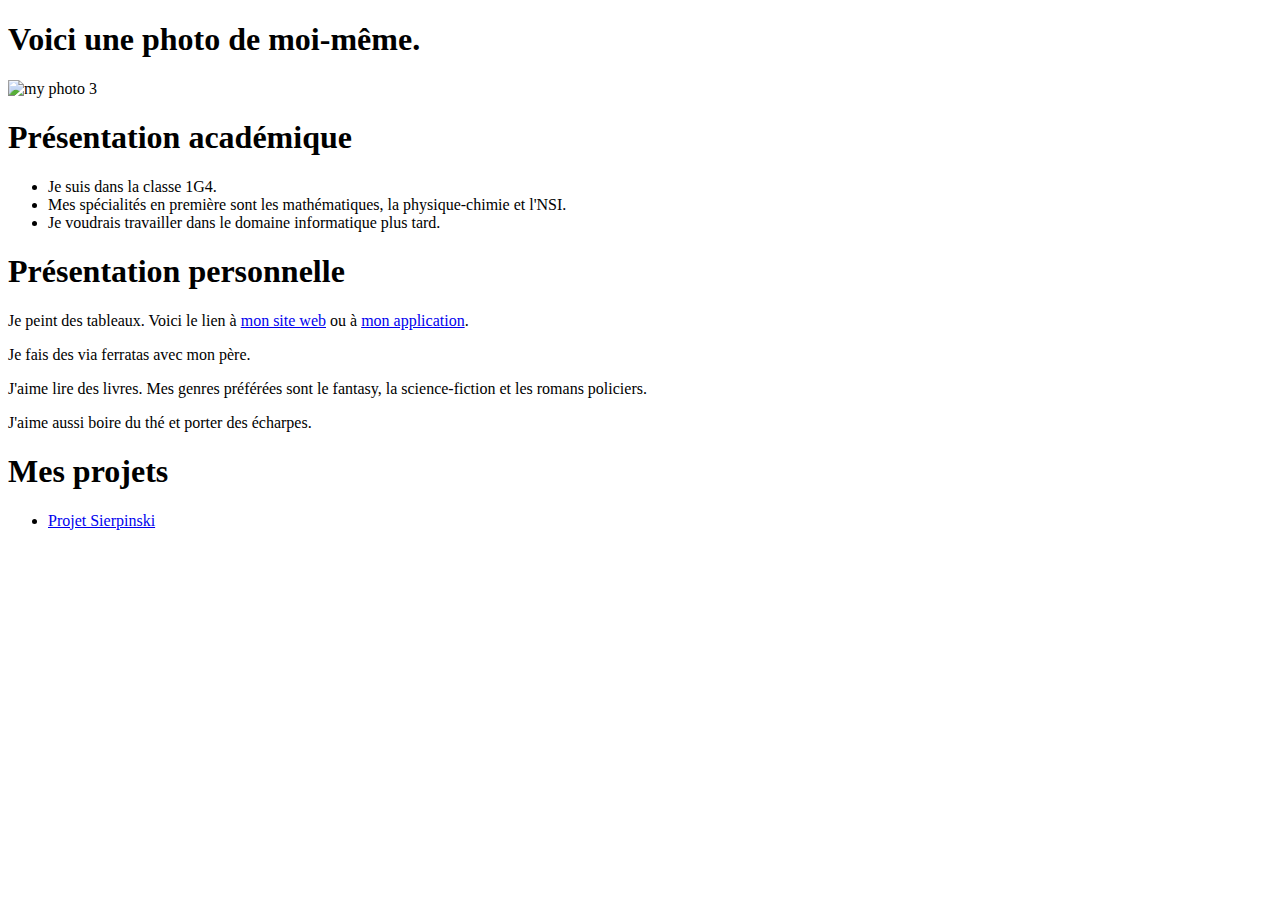
==== index.html @ bbfa2f0f "Update index.html" ====
<!DOCTYPE html>
<html>
  <head>
    <meta charset="utf-8">
    <link href="styles/style.css" rel="stylesheet" type="text/css">
    <title> Présentation </title>
  </head>
  <body>
    <h1>Voici une photo de moi-même. </h1>
    <img src="https://lh3.googleusercontent.com/[base64]s250-k-rw-no"
         alt="my photo 3">
    <h1> Présentation académique </h1>
      <ul>
        <li> Je suis dans la classe 1G4. </li>
        <li> Mes spécialités en première sont les mathématiques, la physique-chimie et l'NSI. </li>
        <li> Je voudrais travailler dans le domaine informatique plus tard. </li>
    </ul>
    <h1> Présentation personnelle </h1> 
    <p> Je peint des tableaux. Voici le lien à <a href="https://leasucikova.com/">mon site web</a> ou à <a href="https://leasucikova.glideapp.io/"> mon application</a>. </p>
    <p> Je fais des via ferratas avec mon père. </p>
    <p> J'aime lire des livres. Mes genres préférées sont le fantasy, la science-fiction et les romans policiers. </p> 
    <p> J'aime aussi boire du thé et porter des écharpes. </p> 
    <h1> Mes projets </h1>
    <ul>
      <li> <a href="/projets">Projet Sierpinski</a> </li>
    </ul>
  </body>
</html>
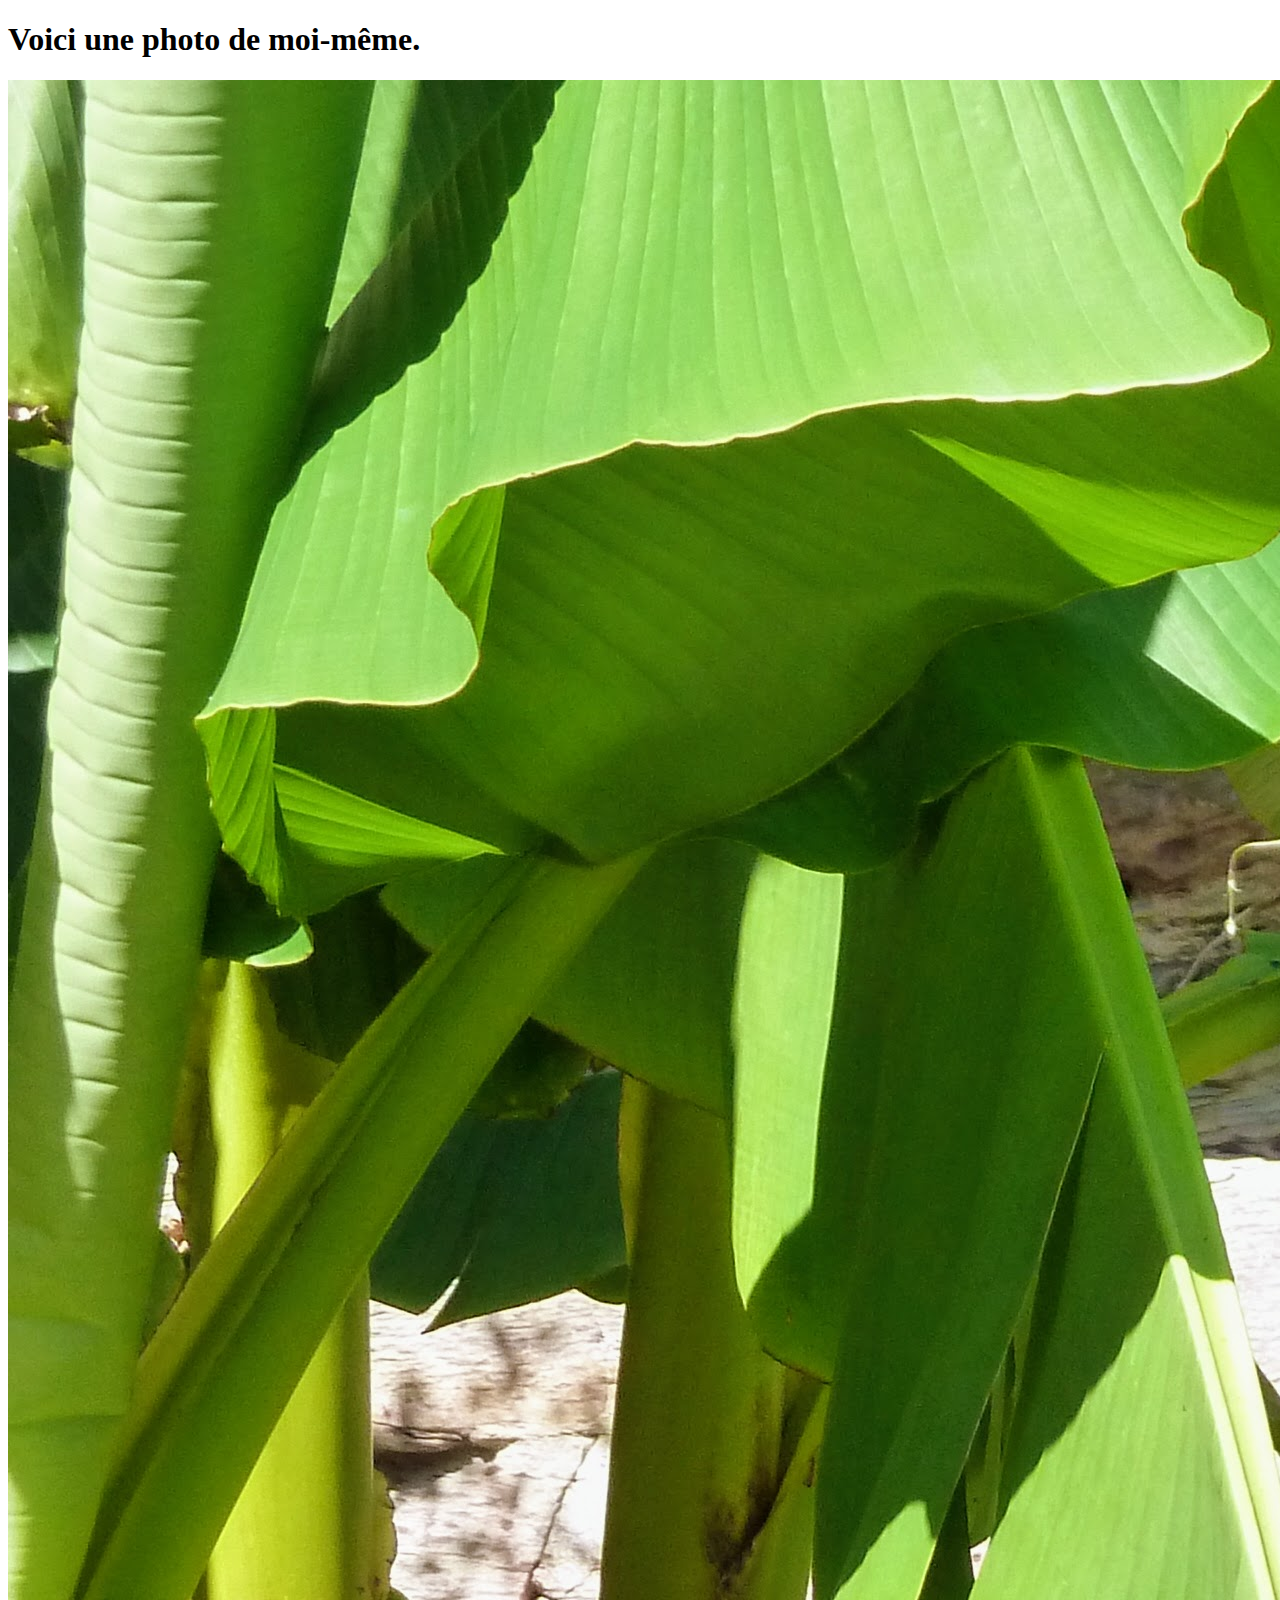
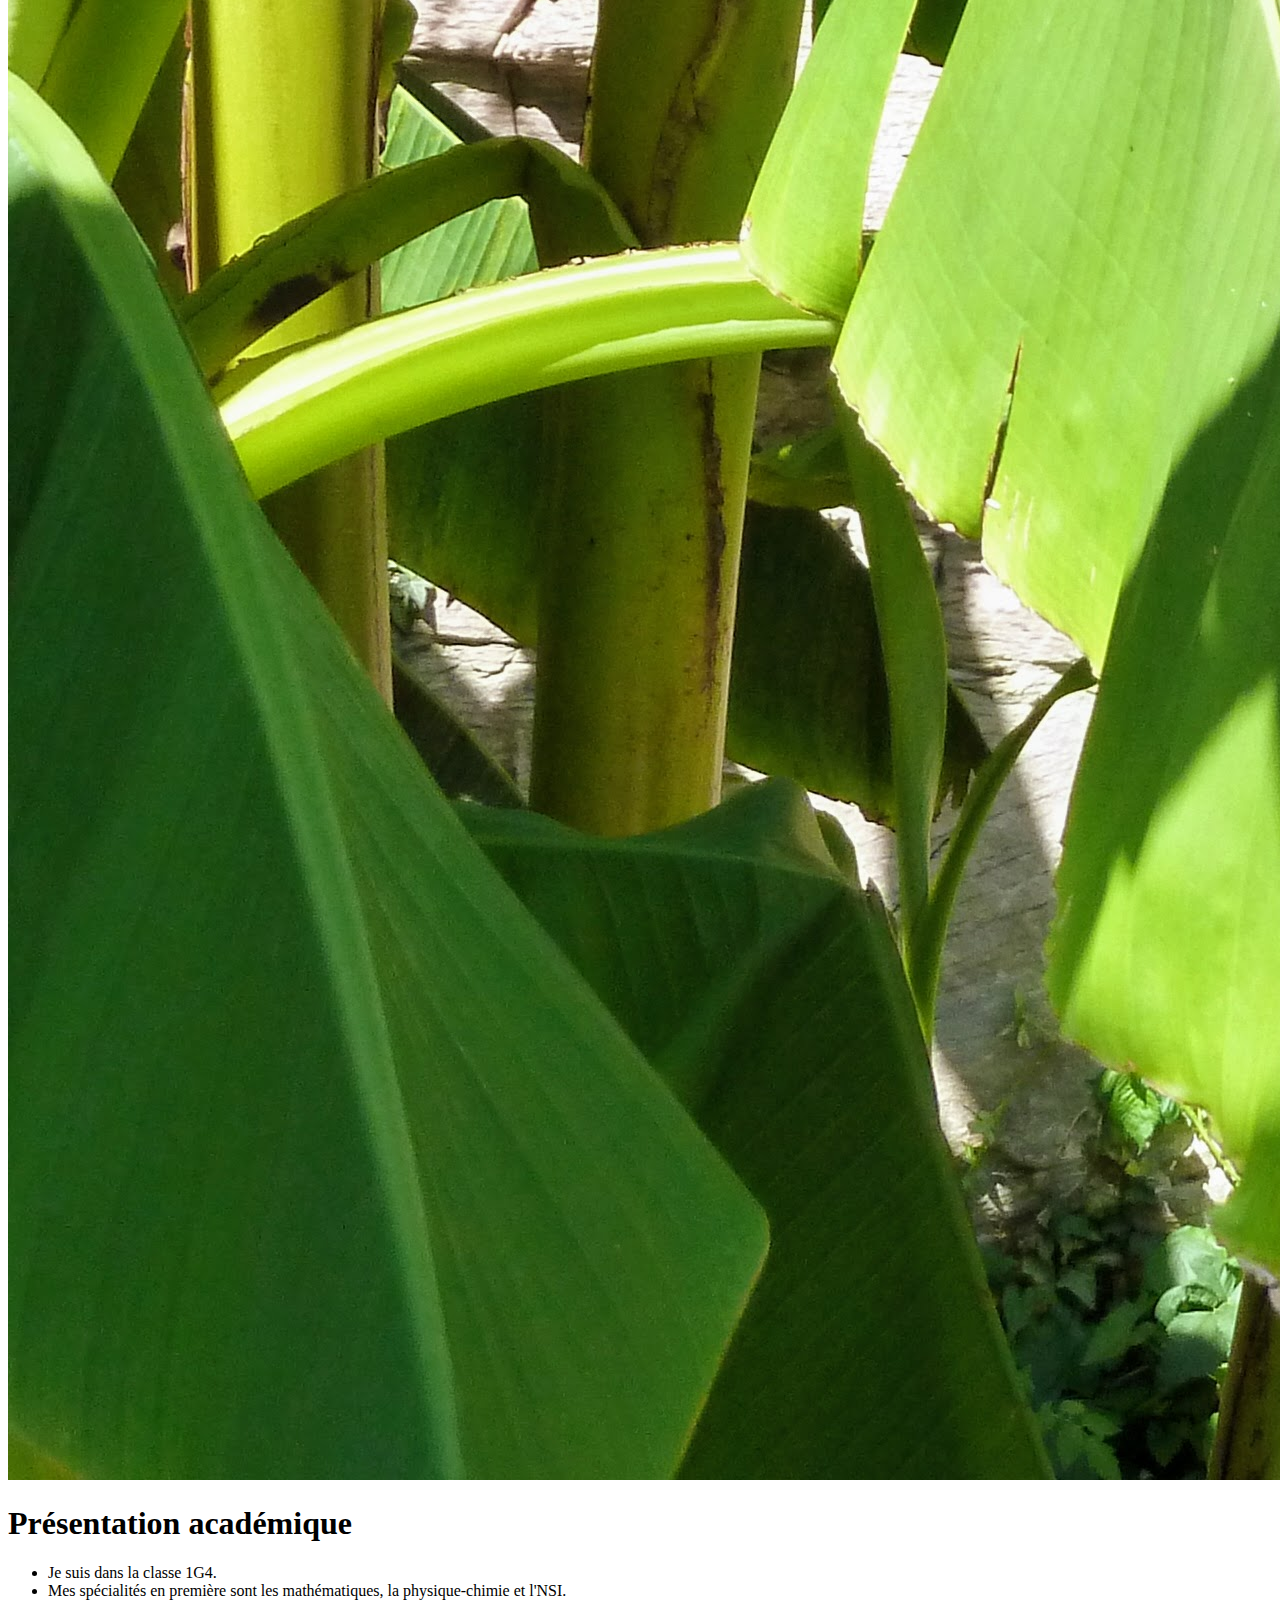
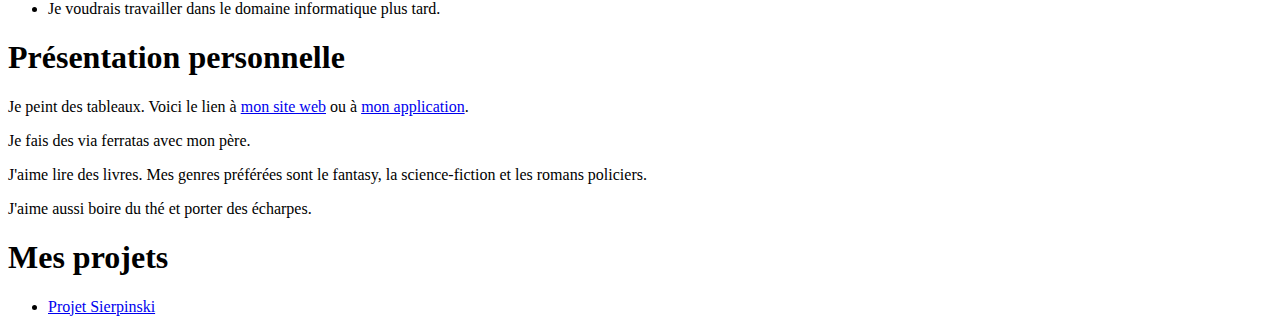
==== commit 7f9e361b: "Update index.html" ====
--- a/index.html
+++ b/index.html
@@ -7,7 +7,7 @@
   </head>
   <body>
     <h1>Voici une photo de moi-même. </h1>
-    <img src="https://lh3.googleusercontent.com/[base64]s250-k-rw-no"
+    <img src="/P1060257.JPG"
          alt="my photo 3">
     <h1> Présentation académique </h1>
       <ul>
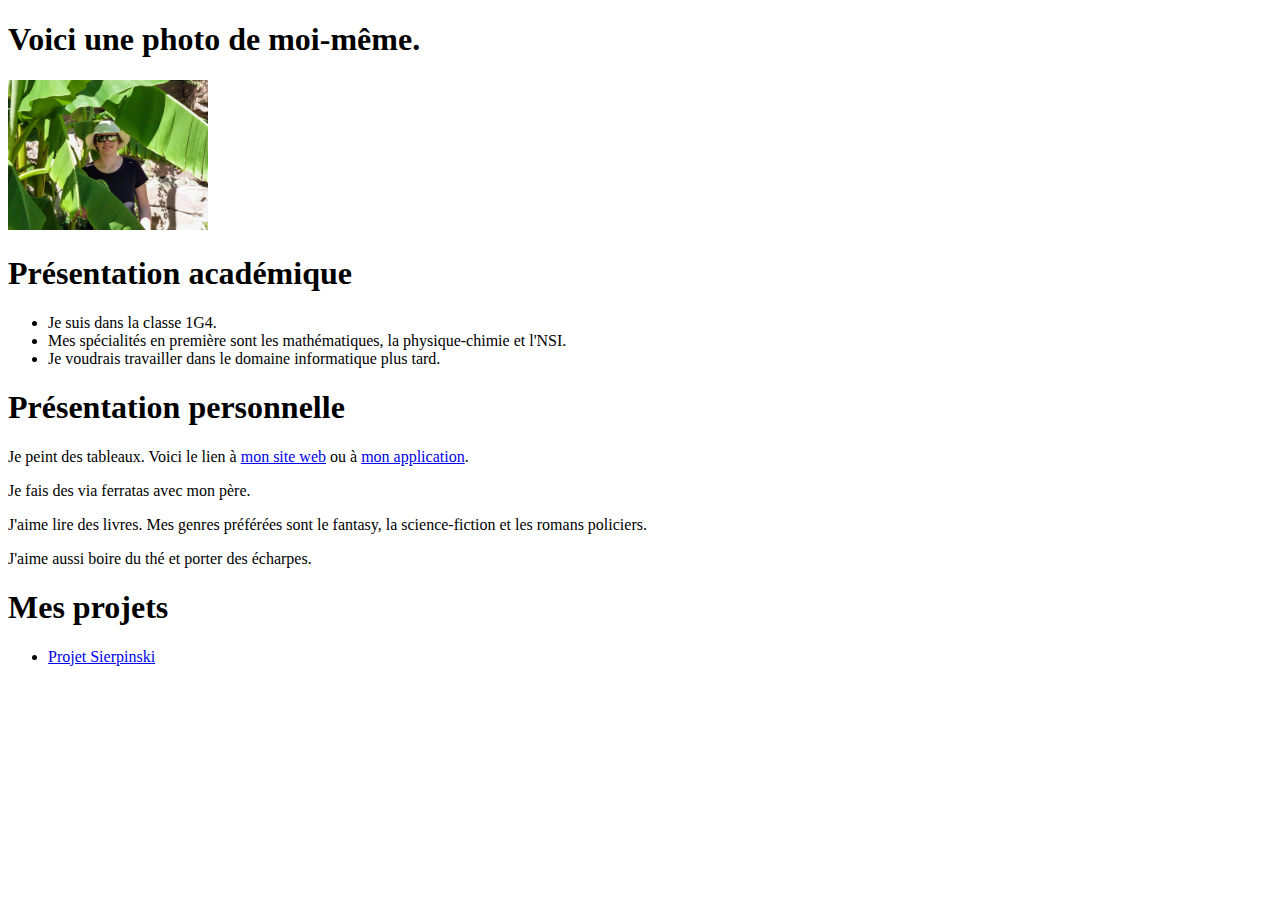
==== commit f155fae9: "Update index.html" ====
--- a/index.html
+++ b/index.html
@@ -7,8 +7,7 @@
   </head>
   <body>
     <h1>Voici une photo de moi-même. </h1>
-    <img src="/P1060257.JPG"
-         alt="my photo 3">
+    <img src="/P1060257.JPG" alt="my photo 3" width="200">
     <h1> Présentation académique </h1>
       <ul>
         <li> Je suis dans la classe 1G4. </li>
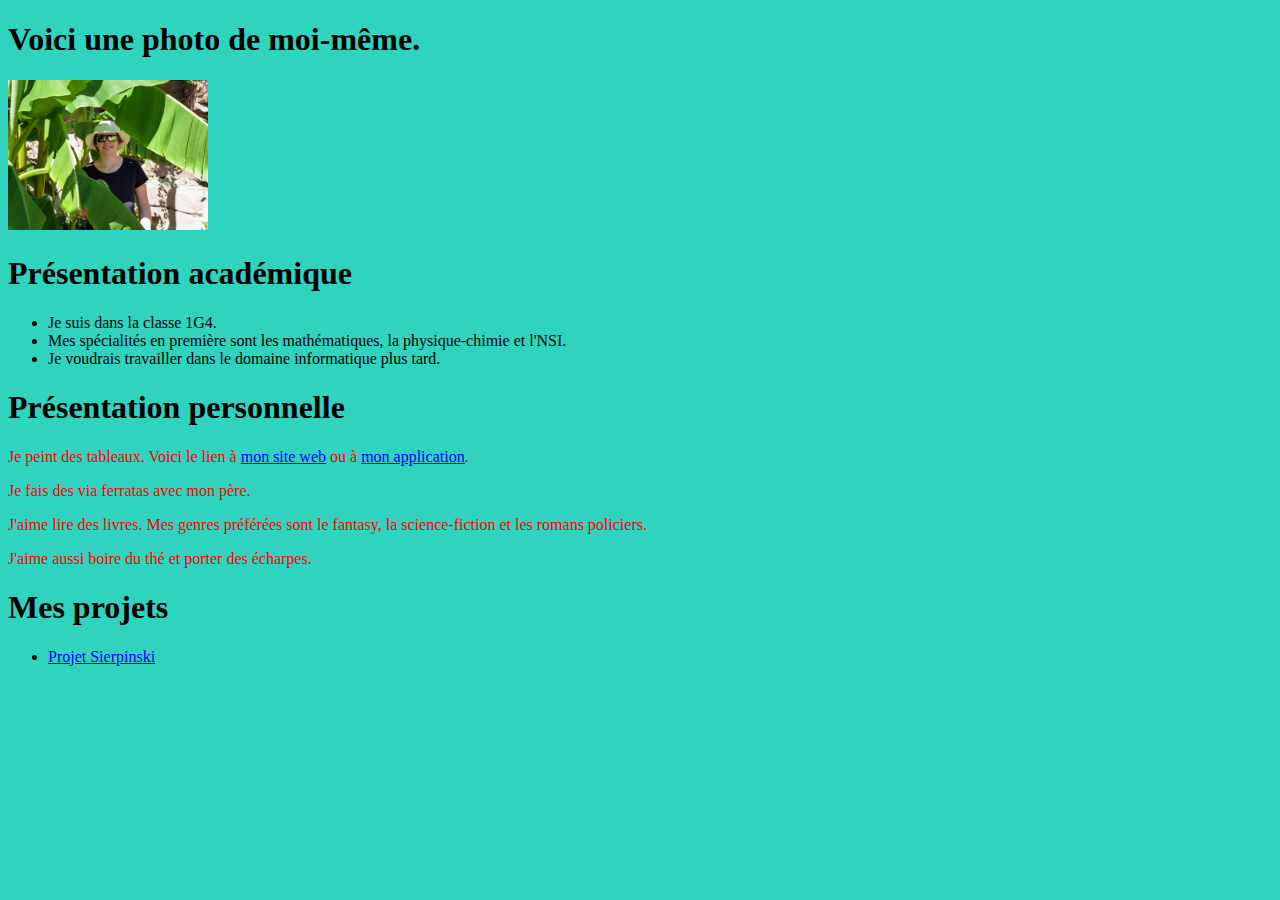
==== commit d05560e0: "Update index.html" ====
--- a/index.html
+++ b/index.html
@@ -2,7 +2,7 @@
 <html>
   <head>
     <meta charset="utf-8">
-    <link href="styles/style.css" rel="stylesheet" type="text/css">
+    <link href="/style.css" rel="stylesheet" type="text/css">
     <title> Présentation </title>
   </head>
   <body>
--- a/style.css
+++ b/style.css
@@ -0,0 +1,6 @@
+html {
+  background-color: #30D3BD;
+}
+p {
+  color: red;
+}
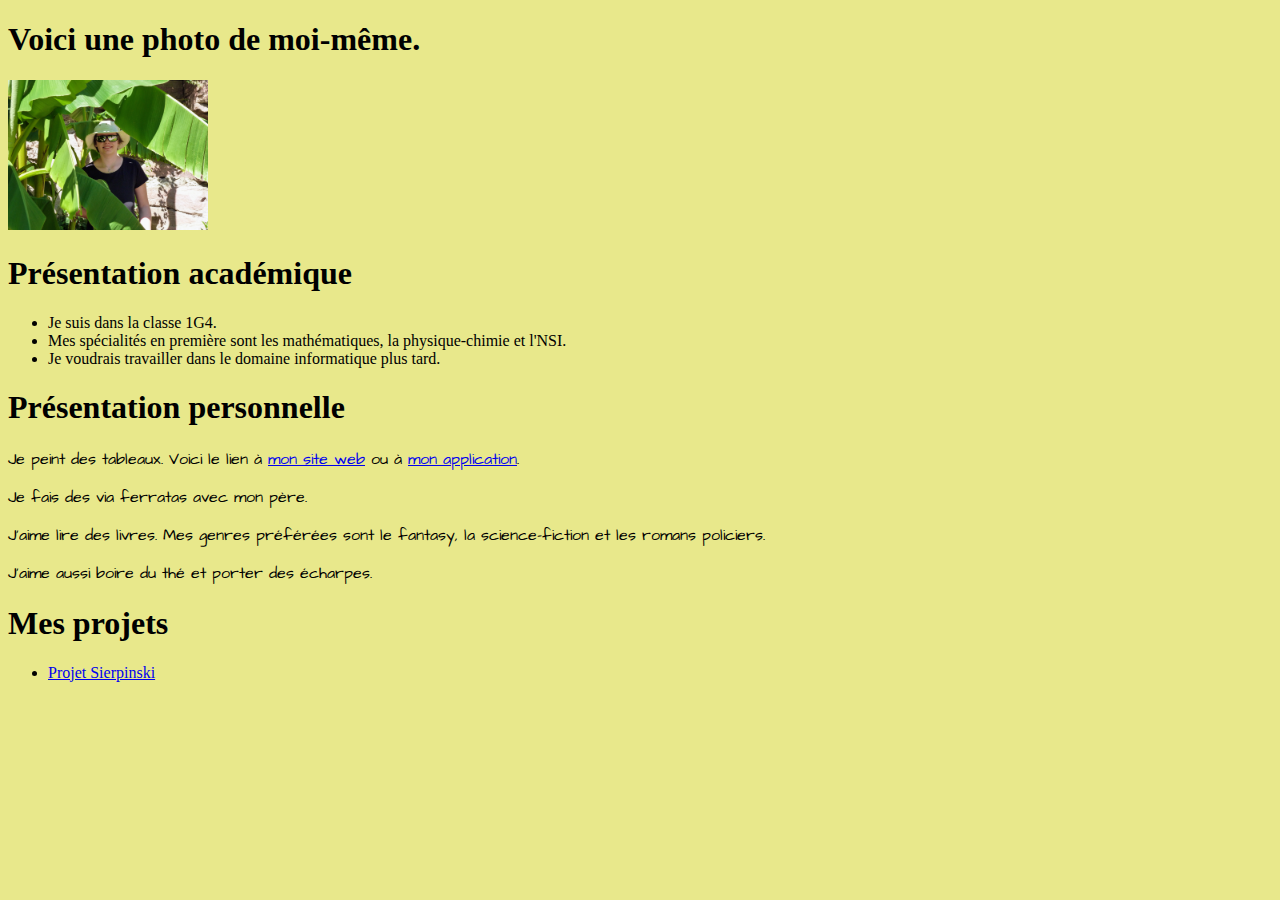
==== commit 5fa406c9: "Update index.html" ====
--- a/index.html
+++ b/index.html
@@ -3,6 +3,7 @@
   <head>
     <meta charset="utf-8">
     <link href="/style.css" rel="stylesheet" type="text/css">
+    <link href="https://fonts.googleapis.com/css2?family=Architects+Daughter&display=swap" rel="stylesheet">
     <title> Présentation </title>
   </head>
   <body>
--- a/style.css
+++ b/style.css
@@ -1,6 +1,8 @@
+
 html {
-  background-color: #30D3BD;
+  background-color: #E8E88B;
 }
 p {
-  color: red;
+  color: black;
+  font-family: 'Architects Daughter', cursive;
 }
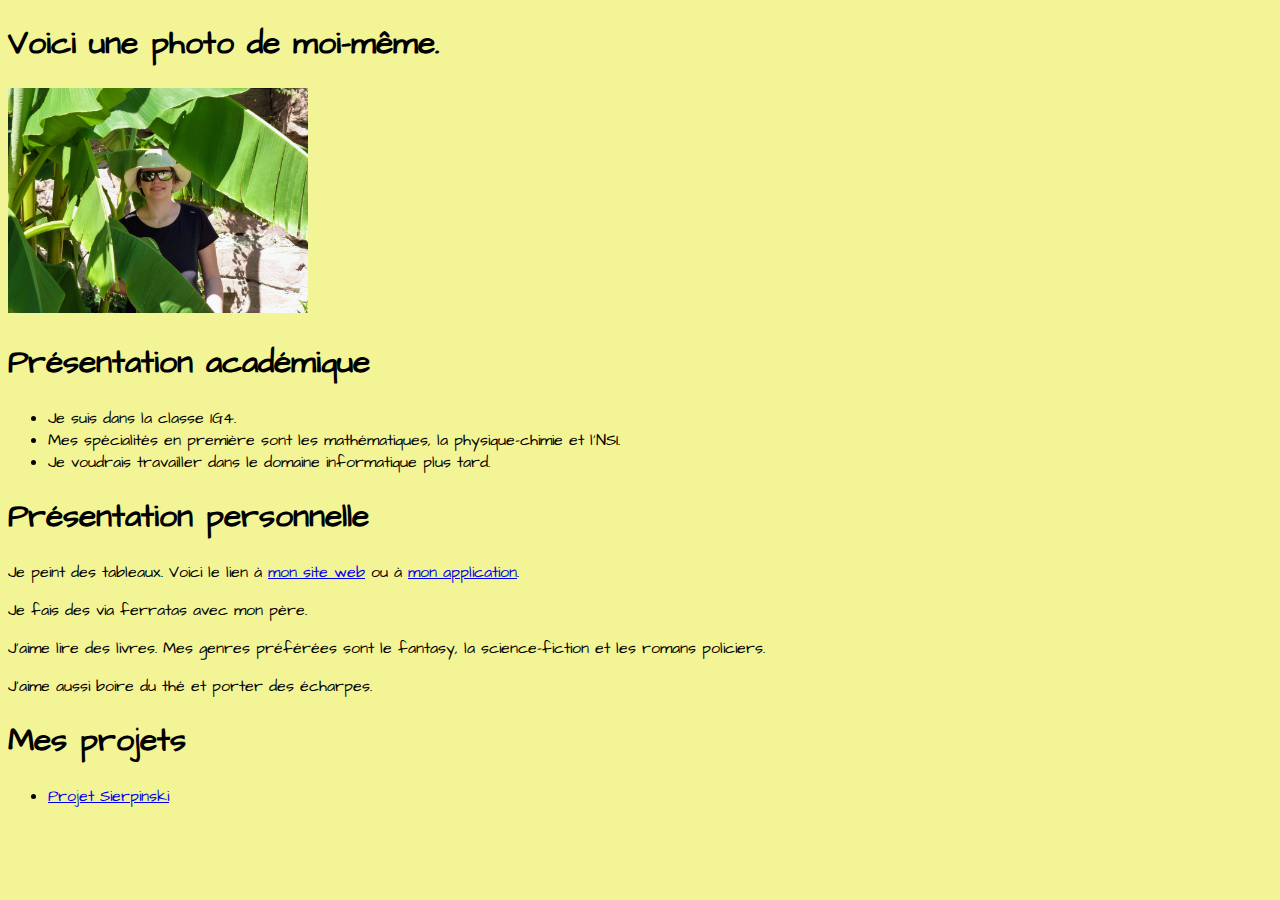
==== commit 79f72a59: "Update index.html" ====
--- a/index.html
+++ b/index.html
@@ -8,7 +8,7 @@
   </head>
   <body>
     <h1>Voici une photo de moi-même. </h1>
-    <img src="/P1060257.JPG" alt="my photo 3" width="200">
+    <img src="/P1060257.JPG" alt="my photo 3" width="300">
     <h1> Présentation académique </h1>
       <ul>
         <li> Je suis dans la classe 1G4. </li>
--- a/style.css
+++ b/style.css
@@ -1,8 +1,8 @@
 
 html {
-  background-color: #E8E88B;
+  background-color: #F2F495;
+  font-family: 'Architects Daughter', cursive;
 }
 p {
   color: black;
-  font-family: 'Architects Daughter', cursive;
-}
+  }
